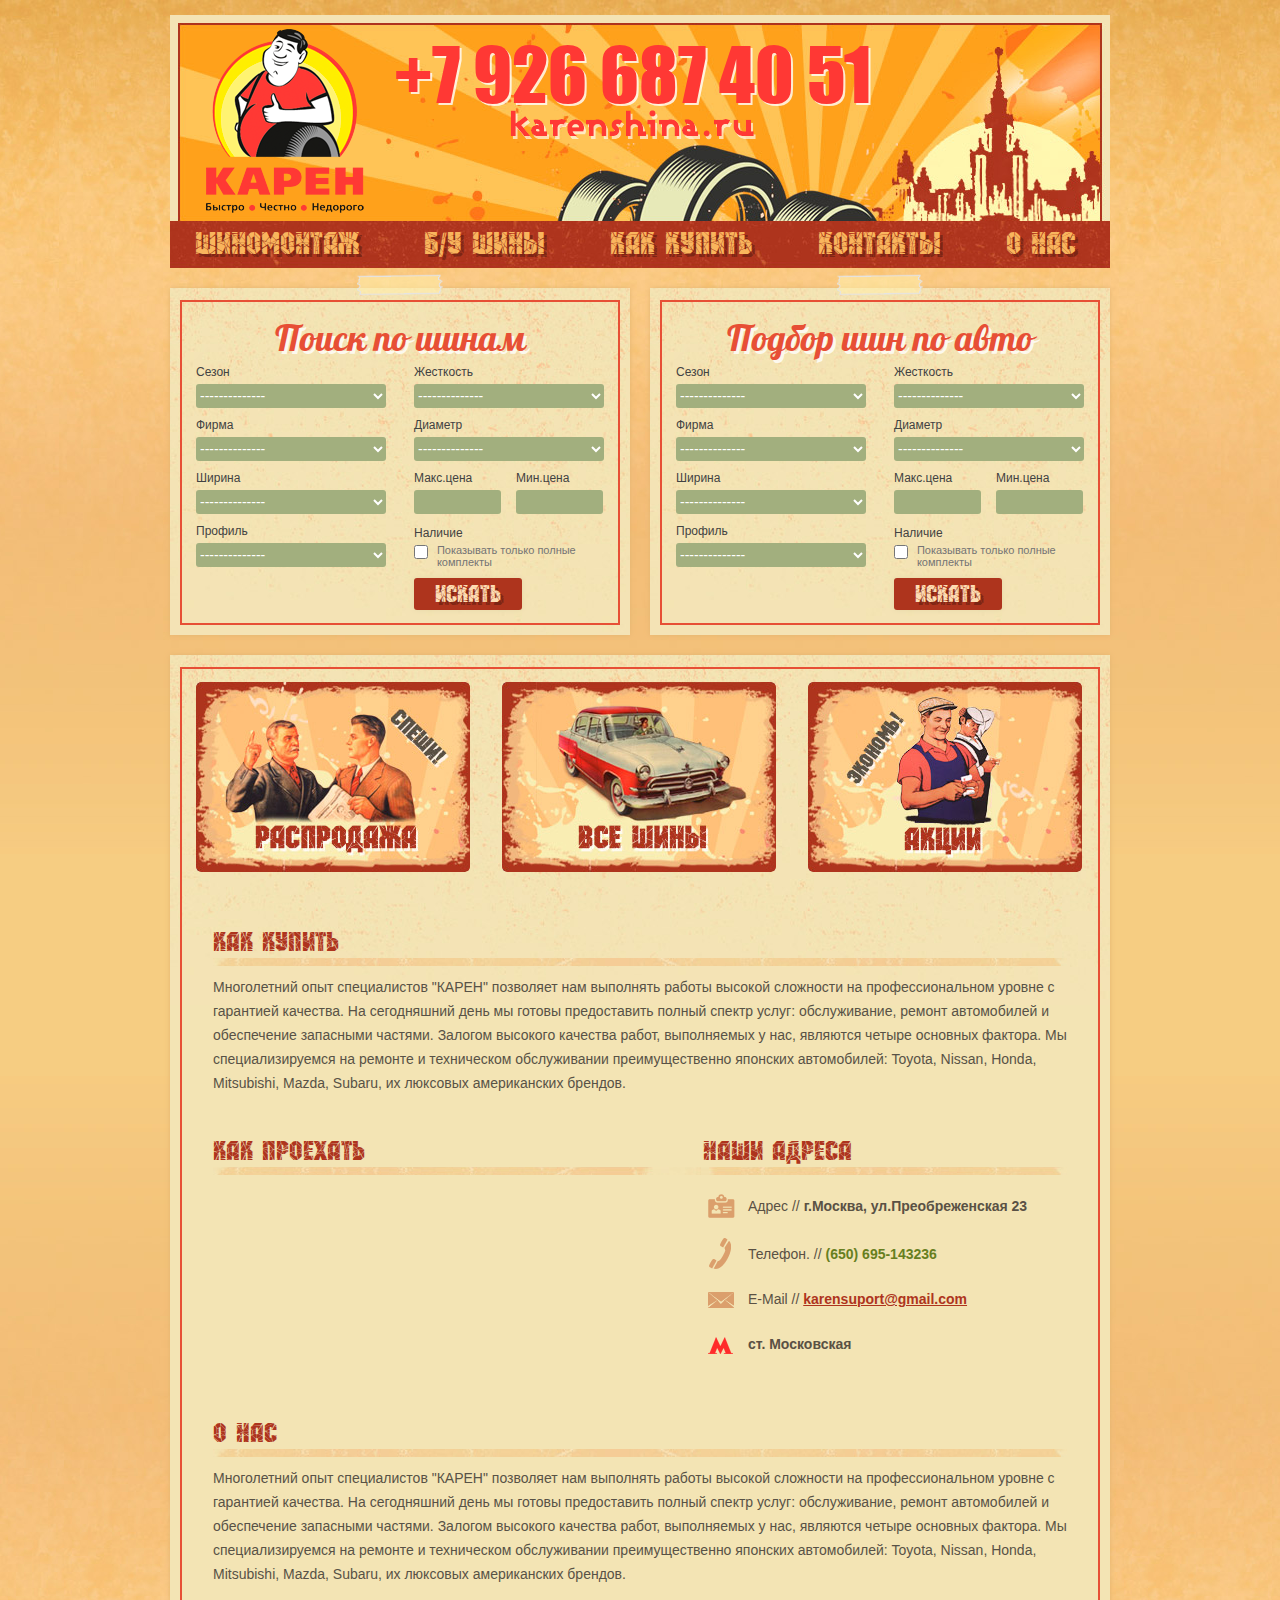
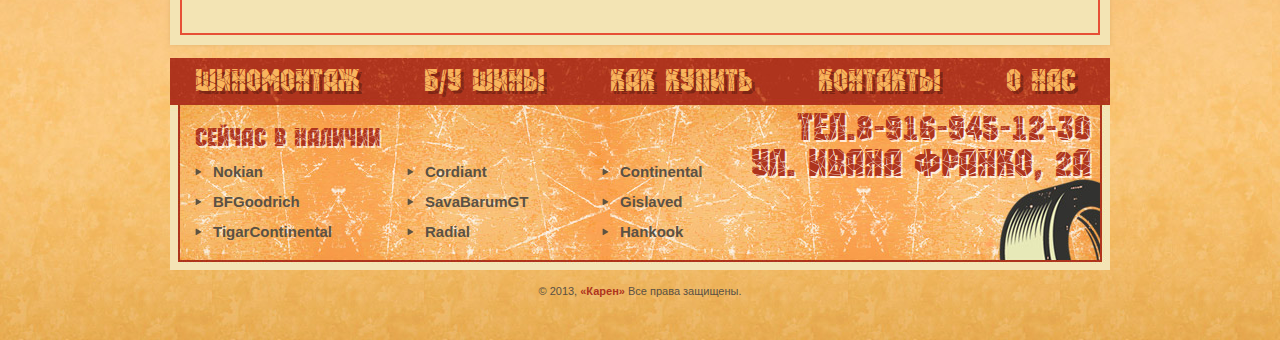
==== karen/index.html @ 3c18bbcd "http://key21.ru/karen/" ====
<!doctype html>
<html>
<head>
	<meta charset="utf-8">
	<title>Главная</title>
	<meta name="description" content="">
	<meta name="keywords" content="">
	<link rel="stylesheet" type="text/css" href="css/style.css">
	<!--[if lte IE 8]>
		<link rel="stylesheet" type="text/css" href="css/ie7-8.css">
	<![endif]-->
</head>
<body>
<div id="page">
	<div id="wrapper">
		<div id="header">
			<a href="/" id="logo" class="blocks"><img src="img/logo.png" width="158" height="184" alt=""></a><!--
		/--><div class="contacts blocks">
				<div class="phone">+7 926 687 40 51</div>
				<img src="img/site.png" width="246" height="30" alt="">
			</div>
		</div>
		<ul class="nav">
			<li><a href="#">шиномонтаж</a></li>
			<li><a href="#">б/у шины</a></li>
			<li><a href="#">как купить</a></li>
			<li><a href="#">контакты</a></li>
			<li class="end"><a href="#">о нас</a></li>
		</ul>
		<div id="top">
			<div class="container blocks">
				<div class="content">
					<div class="patch"></div>
					<div class="title2">Поиск по шинам</div>
					<form method="post" action="#" class="form">
						<div class="box-l">
							<label for="season1" class="blocks">Сезон</label><br>
							<select name="season" id="season1">
								<option value="0">--------------</option>
								<option value="1">Значение 1</option>
								<option value="2">Значение 2</option>
							</select><br>
							<label for="firm1" class="blocks">Фирма</label><br>
							<select name="firm" id="firm1">
								<option value="0">--------------</option>
								<option value="1">Фирма 1</option>
								<option value="2">Фирма 2</option>
							</select><br>
							<label for="width1" class="blocks">Ширина</label><br>
							<select name="width" id="width1">
								<option value="0">--------------</option>
								<option value="1">Ширина 1</option>
								<option value="2">Ширина 2</option>
							</select><br>
							<label for="profile1" class="blocks">Профиль</label><br>
							<select name="profile" id="profile1">
								<option value="0">--------------</option>
								<option value="1">Профиль 1</option>
								<option value="2">Профиль 2</option>
							</select>
						</div>
						<div class="box-r">
							<label for="stiffness1" class="blocks">Жесткость</label><br>
							<select name="stiffness" id="stiffness1">
								<option value="0">--------------</option>
								<option value="1">Жесткость 1</option>
								<option value="2">Жесткость 2</option>
							</select><br>
							<label for="dia1" class="blocks">Диаметр</label><br>
							<select name="dia" id="dia1">
								<option value="0">--------------</option>
								<option value="1">Диаметр 1</option>
								<option value="2">Диаметр 2</option>
							</select><br>
							<div class="blocks">
								<label for="max1" class="blocks">Макс.цена</label><br>
								<input type="text" name="max" id="max1" class="int">
							</div><!--
						/--><div class=" box2 blocks">
								<label for="min1" class="blocks">Мин.цена</label><br>
								<input type="text" name="min" id="min1" class="int">
							</div><br>
							<label for="presence1">Наличие</label><br>
							<input type="checkbox" name="presence" id="presence1" class="blocks">
							<label for="presence1" class="show blocks">Показывать только полные<br>комплекты</label><br>
							<button type="submit" name="search1" class="btn">Искать</button>
						</div>
						<div class="clearfix"></div>
					</form>
				</div>
			</div><!--
		/--><div class="container margin blocks">
				<div class="content">
					<div class="patch"></div>
					<div class="title2">Подбор шин по авто</div>
					<form method="post" action="#" class="form">
						<div class="box-l">
							<label for="season2" class="blocks">Сезон</label><br>
							<select name="season" id="season2">
								<option value="0">--------------</option>
								<option value="1">Значение 1</option>
								<option value="2">Значение 2</option>
							</select><br>
							<label for="firm2" class="blocks">Фирма</label><br>
							<select name="firm" id="firm2">
								<option value="0">--------------</option>
								<option value="1">Фирма 1</option>
								<option value="2">Фирма 2</option>
							</select><br>
							<label for="width2" class="blocks">Ширина</label><br>
							<select name="width" id="width2">
								<option value="0">--------------</option>
								<option value="1">Ширина 1</option>
								<option value="2">Ширина 2</option>
							</select><br>
							<label for="profile2" class="blocks">Профиль</label><br>
							<select name="profile" id="profile2">
								<option value="0">--------------</option>
								<option value="1">Профиль 1</option>
								<option value="2">Профиль 2</option>
							</select>
						</div>
						<div class="box-r">
							<label for="stiffness2" class="blocks">Жесткость</label><br>
							<select name="stiffness" id="stiffness2">
								<option value="0">--------------</option>
								<option value="1">Жесткость 1</option>
								<option value="2">Жесткость 2</option>
							</select><br>
							<label for="dia2" class="blocks">Диаметр</label><br>
							<select name="dia" id="dia2">
								<option value="0">--------------</option>
								<option value="1">Диаметр 1</option>
								<option value="2">Диаметр 2</option>
							</select><br>
							<div class="blocks">
								<label for="max2" class="blocks">Макс.цена</label><br>
								<input type="text" name="max" id="max2" class="int">
							</div><!--
						/--><div class=" box2 blocks">
								<label for="min2" class="blocks">Мин.цена</label><br>
								<input type="text" name="min" id="min2" class="int">
							</div><br>
							<label for="presence2">Наличие</label><br>
							<input type="checkbox" name="presence" id="presence2" class="blocks">
							<label for="presence2" class="show blocks">Показывать только полные<br>комплекты</label><br>
							<button type="submit" name="search2" class="btn">Искать</button>
						</div>
						<div class="clearfix"></div>
					</form>
				</div>
			</div>
		</div>
		<div class="container">
			<div class="content">
				<div class="banner">
					<img src="img/banner1.jpg" width="274" height="190" alt=""><!--
				/--><img src="img/banner2.jpg" width="274" height="190" alt="" class="center"><!--
				/--><img src="img/banner3.jpg" width="274" height="190" alt="">
				</div>
				<div class="block">
					<div class="title">Как купить</div>
					<div class="line"></div>
					<p>Многолетний опыт специалистов "КАРЕН" позволяет нам выполнять работы высокой сложности на профессиональном уровне с гарантией качества. На сегодняшний день мы готовы предоставить полный спектр услуг: обслуживание, ремонт автомобилей и обеспечение запасными частями. Залогом высокого качества работ, выполняемых у нас, являются четыре основных фактора. Мы специализируемся на ремонте и техническом обслуживании преимущественно японских автомобилей: Toyota, Nissan, Honda, Mitsubishi, Mazda, Subaru, их люксовых американских брендов.</p>
					<div class="contact">
						<div class="title contact-l">Как проехать</div>
						<div class="title contact-r">Наши адреса</div>
						<div class="clearfix"></div>
						<div class="line"></div>
						<div class="contact-l">
							<script type="text/javascript" charset="utf-8" src="//api-maps.yandex.ru/services/constructor/1.0/js/?sid=GEaFeOgXc4QOn-3sAXlpBhs39tYpr8xg&width=447&height=356"></script>
						</div>
						<div class="contact-r">
							<div class="address">Адрес // <span>г.Москва, ул.Преобреженская 23</span></div>
							<div class="phone">Телефон. // <span>(650) 695-143236</span></div>
							<div class="email">E-Mail // <a href="mailto:karensuport@gmail.com">karensuport@gmail.com</a></div>
							<div class="metro"><span>ст. Московская</span></div>
						</div>
						<div class="clearfix"></div>
					</div>
					<div class="title">О нас</div>
					<div class="line"></div>
					<p>Многолетний опыт специалистов "КАРЕН" позволяет нам выполнять работы высокой сложности на профессиональном уровне с гарантией качества. На сегодняшний день мы готовы предоставить полный спектр услуг: обслуживание, ремонт автомобилей и обеспечение запасными частями. Залогом высокого качества работ, выполняемых у нас, являются четыре основных фактора. Мы специализируемся на ремонте и техническом обслуживании преимущественно японских автомобилей: Toyota, Nissan, Honda, Mitsubishi, Mazda, Subaru, их люксовых американских брендов.</p>
				</div>
			</div>
		</div>
		<div id="footer">
			<ul class="nav">
				<li><a href="#">шиномонтаж</a></li>
				<li><a href="#">б/у шины</a></li>
				<li><a href="#">как купить</a></li>
				<li><a href="#">контакты</a></li>
				<li class="end"><a href="#">о нас</a></li>
			</ul>
			<div class="bottom">
				<div class="left">
					<div class="title">Сейчас в наличии</div>
					<ul class="box1 blocks">
						<li><a href="#">Nokian</a></li>
						<li><a href="#">BFGoodrich</a></li>
						<li><a href="#">TigarContinental</a></li>
					</ul><!--
				/--><ul class="box2 blocks">
						<li><a href="#">Cordiant</a></li>
						<li><a href="#">SavaBarumGT</a></li>
						<li><a href="#">Radial</a></li>
					</ul><!--
				/--><ul class="blocks">
						<li><a href="#">Continental</a></li>
						<li><a href="#">Gislaved</a></li>
						<li><a href="#">Hankook</a></li>
					</ul>
				</div>
				<div class="right">тел.8-916-945-12-30<br>ул. Ивана Франко, 2а</div>
				<div class="clearfix"></div>
			</div>
			<div class="copyright">© 2013, <a href="#">«Карен»</a> Все права защищены.</div>
		</div>
	</div>
	<div id="footer-bg"></div>
</div>
<!--[if lte IE 8]>
	<script type="text/javascript" src="js/jquery-1.10.1.min.js"></script>
	<script type="text/javascript" src="js/PIE.js"></script>
	<script type="text/javascript" src="js/settingIE.js"></script>
<![endif]-->
</body>
</html>
---- karen/css/style.css ----
@font-face {
	font-family: 'impactregular';
	src: url('fonts/impact-webfont.eot');
	src: url('fonts/impact-webfont.eot?#iefix') format('embedded-opentype'),
		 url('fonts/impact-webfont.woff') format('woff'),
		 url('fonts/impact-webfont.ttf') format('truetype'),
		 url('fonts/impact-webfont.svg#impactregular') format('svg');
	font-weight: normal;
	font-style: normal;
}

@font-face {
	font-family: 'a_machinaortoshtregular';
	src: url('fonts/a_machinaortosht_regular-webfont.eot');
	src: url('fonts/a_machinaortosht_regular-webfont.eot?#iefix') format('embedded-opentype'),
		 url('fonts/a_machinaortosht_regular-webfont.woff') format('woff'),
		 url('fonts/a_machinaortosht_regular-webfont.ttf') format('truetype'),
		 url('fonts/a_machinaortosht_regular-webfont.svg#a_machinaortoshtregular') format('svg');
	font-weight: normal;
	font-style: normal;
}

@font-face {
	font-family: 'lobster';
	src: url('fonts/lobster-webfont.eot');
	src: url('fonts/lobster-webfont.eot?#iefix') format('embedded-opentype'),
		 url('fonts/lobster-webfont.woff') format('woff'),
		 url('fonts/lobster-webfont.ttf') format('truetype'),
		 url('fonts/lobster-webfont.svg#lobster') format('svg');
	font-weight: normal;
	font-style: normal;
}

/*CSS Base
=======================================*/
* { padding: 0; margin: 0; }
html, body, #page { height: 100%; }
html, body, div, span, h1, h2, h3, h4, h5, h6, p, a, img, ol, ul, li, form, label, select, table, tr, td {
	margin: 0;
	padding: 0;
	border: 0;
	font-size: 100%;
	vertical-align: baseline;
}
body { font: 14px Tahoma, Arial, Verdana, sans-serif; background: #F6CD82; color: #585246; }

ol, ul { list-style: none; }
table { border-collapse: collapse; border-spacing: 0; }

h1, h2, h3, h4, h5, h6 { font-weight: normal; }
h1 { font-size: 26px; margin-bottom: 15px; }
h2 { font-size: 22px; margin-bottom: 10px; }
h3 { font-size: 18px; margin-bottom: 10px; }

p { margin: 0 0 20px 0; line-height: 24px; }
a { color: blue; outline: none; text-decoration: underline; }
a:hover { text-decoration: none; }
img { border: none; outline: 0; }
label { cursor: pointer; }

button, input[type="submit"], input[type="reset"], input[type="button"] {
	line-height: normal;
	border: 0;
	outline: 0;
	cursor: pointer;
}

input[type="text"], input[type="email"], input[type="password"], textarea { outline: 0; background: #fff; color: #000; }
textarea { overflow: auto; }
input[type="checkbox"] { width: 14px; height: 14px; margin-top: 5px; }

.blocks { display: inline-block; display: -moz-inline-block; vertical-align: top; }
.clearfix {	clear: both; font-size: 0px; }

/*CSS Main
=======================================*/
#page { min-width: 960px; height: auto !important; min-height: 100%; background: url(img/top-bg.jpg) 50% 0 repeat-x; position: relative; }
#wrapper { width: 940px; padding: 15px 0 295px 0;  margin: 0 auto;  }

#header { height: 206px; background: url(img/sprite.jpg) 0 0 no-repeat; }
#header #logo { margin: 14px 30px 0 36px; }
#header .contacts { margin-top: 23px; text-align: center; }
#header .contacts .phone {
	font: 72px/72px 'impactregular';
	color: #FF3834;
	text-shadow: 2px 2px 0 rgba(255,255,255,0.8);
	-moz-text-shadow: 2px 2px 0 rgba(255,255,255,0.8);
	-webkit-text-shadow: 2px 2px 0 rgba(255,255,255,0.8);
}
.nav { height: 47px; background: url(img/sprite.jpg) 0 -208px no-repeat; }
.nav li { float: left; margin: 0 40px 0 25px; }
.nav li.end { margin-right: 0; }
.nav li a {
	font: 29px/47px 'a_machinaortoshtregular';
	text-decoration: none;
	color: #f9b55d;
	text-shadow: 3px 3px 0 rgba(0,0,0,0.3);
	-moz-text-shadow: 3px 3px 0 rgba(0,0,0,0.3);
	-webkit-text-shadow: 3px 3px 0 rgba(0,0,0,0.3);
}
#top { padding: 20px 0; }
#top .container { width: 440px;  }
#top .margin { margin-left: 20px; }
.patch { width: 86px; height: 22px; margin-left: -43px; background: url(img/patch.png) no-repeat; position: absolute; top: -28px; left: 50%; }
.title2 {
	padding: 5px 0 9px 0;
	font: 36px/36px 'lobster';
	text-align: center;
	color: #E74F35;
	text-shadow: 3px 3px 0 rgba(255,255,255,0.8);
	-moz-text-shadow: 3px 3px 0 rgba(255,255,255,0.8);
	-webkit-text-shadow: 3px 3px 0 rgba(255,255,255,0.8);
}
#top .box-l { width: 190px; float: left; }
#top .box-r { width: 190px; float: right; }
.form label { margin-bottom: 5px; font-size: 12px; color: #424242; }
.form select { width: 190px; height: 24px; margin-bottom: 10px; background: #A2AF7E; color: #fff; border-radius: 3px; -moz-border-radius: 3px; -webkit-border-radius: 3px; }
.form select option { background: #fff; color: #000; }
.int {
	width: 174px;
	height: 16px;
	padding: 4px 8px;
	border: 0;
	margin-bottom: 10px;
	background: #A2AF7E !important;
	font: 14px/16px Tahoma, Arial, sans-serif;
	border-radius: 3px;
	-moz-border-radius: 3px;
	-webkit-border-radius: 3px;
	position: relative;
}
.form .int { width: 71px; }
.form .box2 { margin-left: 15px; }
.form .show { margin: 4px 0 10px 5px; font-size: 11px; color: #747474; }
.btn {
	width: 108px;
	height: 32px;
	background: #AE341D;
	font: 22px 'a_machinaortoshtregular';
	color: #feddb3;
	border-radius: 3px;
	-moz-border-radius: 3px;
	-webkit-border-radius: 3px;
	box-shadow: 0 0 5px #E5D7A9;
	-moz-box-shadow: 0 0 5px #E5D7A9;
	-webkit-box-shadow: 0 0 5px #E5D7A9;
	text-shadow: 3px 3px 0 rgba(0,0,0,0.3);
	-moz-text-shadow: 3px 3px 0 rgba(0,0,0,0.3);
	-webkit-text-shadow: 3px 3px 0 rgba(0,0,0,0.3);
	position: relative;
}

.container {
	padding: 12px 10px 10px 10px;
	background: #F3E4B4 url(img/content.jpg) repeat-x;
	box-shadow: 0 0 5px #E4B570;
	-moz-box-shadow: 0 0 5px #E4B570;
	-webkit-box-shadow: 0 0 5px #E4B570;
	position: relative;
}
.content { padding: 13px 14px; border: 2px solid #E74F35; position: relative; }
.content .banner { padding-bottom: 52px; }
.content .banner img { border-radius: 5px; -moz-border-radius: 5px; -webkit-border-radius: 5px; position: relative; }
.content .banner .center { margin: 0 32px; }
.block { padding: 0 17px 14px 17px; }
.title { margin-bottom: 0px; font: 26px 'a_machinaortoshtregular'; color: #AE341D; }
.line { margin-bottom: 9px; height: 8px; background: url(img/line.jpg) no-repeat; }

	.contact { padding: 21px 0 51px 0; }
		.contact-l { width: 447px; float: left; }
		.contact-r { margin-left: 490px; }
		.contact-r > div { padding-left: 45px; background: url(img/sprite-mini.png) no-repeat; font: 14px/45px Tahoma, Arial, sans-serif; color: #5A5144; }
		.contact-r > div span { font-weight: bold; }
		.contact-r > div a { font-weight: bold; color: #AE341D; }
		.contact-r .address { background-position: 5px 10px; }
		.contact-r .phone { background-position: 6px -44px; margin-top: 3px; }
		.contact-r .phone span { color: #677F1F; }
		.contact-r .email { background-position: 5px -85px; }
		.contact-r .metro { background-position: 5px -135px; }
	.contact .line { background-position: 0 -10px; }

#footer-bg { width: 100%; height: 864px; background: url(img/bottom-bg.jpg) repeat-x; position: absolute; bottom: 0; left: 0; z-index: -1; }
#footer { width: 940px; position: absolute; bottom: 0; }
	.bottom { height: 165px; background: url(img/sprite.jpg) 0 -257px; }
	.bottom .left { float: left; width: 540px; padding: 19px 0 0 25px; }
	.bottom .left .title {
		margin-bottom: 4px;
		font-size: 24px;
		text-shadow: 2px 2px 0 rgba(255,255,255,0.7);
		-moz-text-shadow: 2px 2px 0 rgba(255,255,255,0.7);
		-webkit-text-shadow: 2px 2px 0 rgba(255,255,255,0.7);
	}
	.bottom ul li { padding-left: 18px; background: url(img/arrow.png) 0 50% no-repeat; }
	.bottom ul li a { font: bold 15px/30px Tahoma, Arial, sans-serif; text-decoration: none; color: #5A5144; }
	.bottom ul li a:hover { text-decoration: underline; }
	.bottom .box1 { width: 212px; }
	.bottom .box2 { width: 195px; }
	.bottom .right {
		padding: 5px 19px 0 0;
		margin-left: 540px;
		font: 36px/36px 'a_machinaortoshtregular';
		text-align: right;
		color: #AE341D;
		text-shadow: 2px 2px 0 rgba(255,255,255,0.8);
		-moz-text-shadow: 2px 2px 0 rgba(255,255,255,0.8);
		-webkit-text-shadow: 2px 2px 0 rgba(255,255,255,0.8);
	}

#footer .copyright { min-height: 55px; padding-top: 15px; font-size: 11px; text-align: center; color: #5A5144; }
#footer .copyright a { font-weight: bold; text-decoration: none; color: #AE341D; }
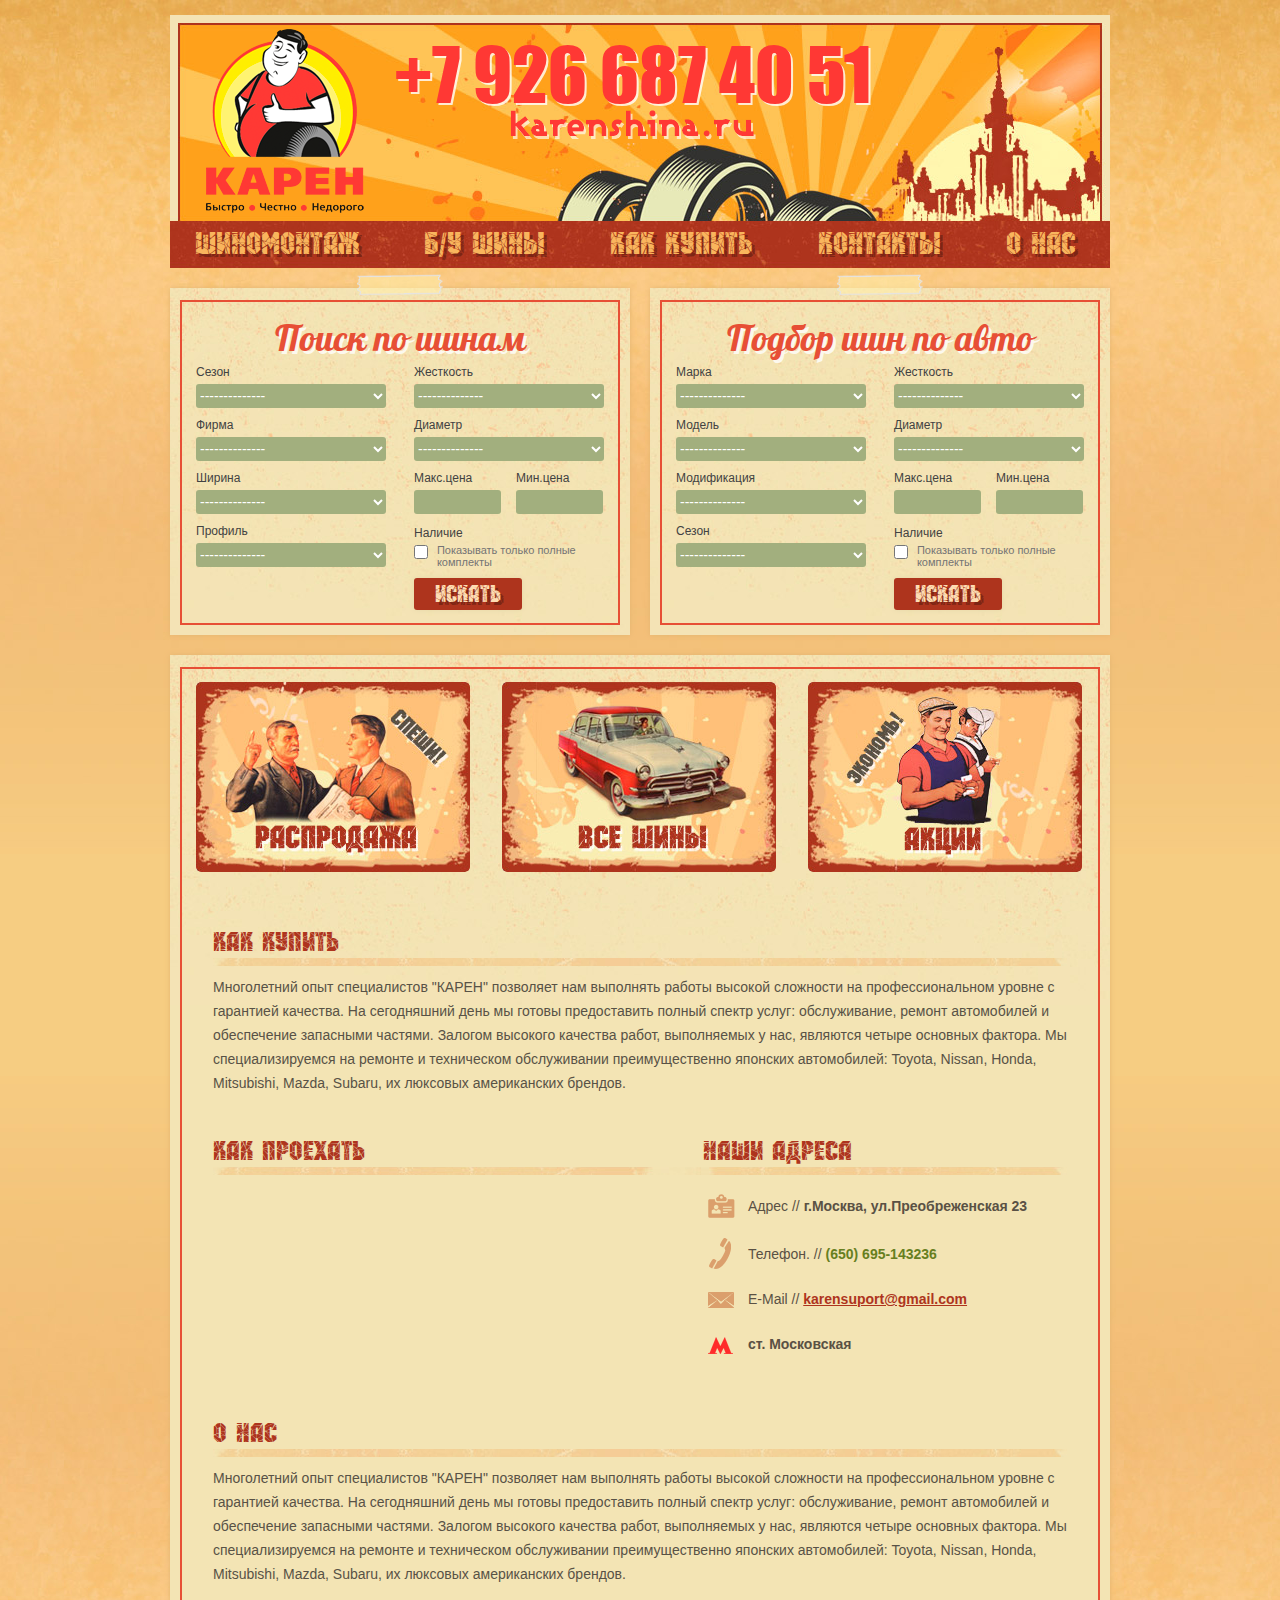
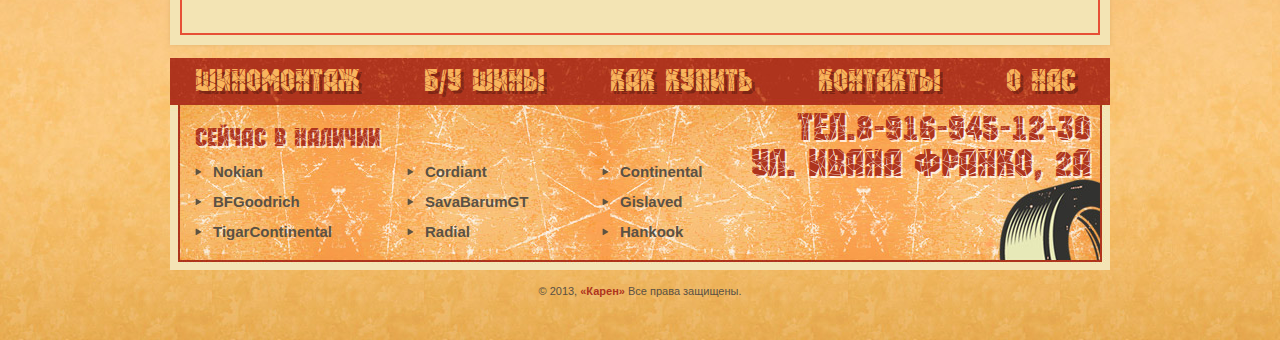
==== commit 083615b2: "Создана таблица вывода по первой форме" ====
--- a/karen/index.html
+++ b/karen/index.html
@@ -7,6 +7,8 @@
 	<meta name="description" content="">
 	<meta name="keywords" content="">
 	<link rel="stylesheet" type="text/css" href="css/style.css">
+    <script type="text/javascript" charset="utf-8" src="http://yandex.st/jquery/2.0.3/jquery.min.js"></script>
+    <script type="text/javascript" charset="utf-8" src="js.js"></script>
 	<!--[if lte IE 8]>
 		<link rel="stylesheet" type="text/css" href="css/ie7-8.css">
 	<![endif]-->
@@ -33,42 +35,42 @@
 				<div class="content">
 					<div class="patch"></div>
 					<div class="title2">Поиск по шинам</div>
-					<form method="post" action="#" class="form">
+					<form class="form">
 						<div class="box-l">
-							<label for="season1" class="blocks">Сезон</label><br>
-							<select name="season" id="season1">
+							<label for="season" class="blocks">Сезон</label><br>
+							<select name="season" id="season">
 								<option value="0">--------------</option>
 								<option value="1">Значение 1</option>
 								<option value="2">Значение 2</option>
 							</select><br>
-							<label for="firm1" class="blocks">Фирма</label><br>
-							<select name="firm" id="firm1">
+							<label for="firm" class="blocks">Фирма</label><br>
+							<select name="firm" id="firm">
 								<option value="0">--------------</option>
 								<option value="1">Фирма 1</option>
 								<option value="2">Фирма 2</option>
 							</select><br>
-							<label for="width1" class="blocks">Ширина</label><br>
-							<select name="width" id="width1">
+							<label for="width" class="blocks">Ширина</label><br>
+							<select name="width" id="width">
 								<option value="0">--------------</option>
 								<option value="1">Ширина 1</option>
 								<option value="2">Ширина 2</option>
 							</select><br>
-							<label for="profile1" class="blocks">Профиль</label><br>
-							<select name="profile" id="profile1">
+							<label for="profile" class="blocks">Профиль</label><br>
+							<select name="profile" id="profile">
 								<option value="0">--------------</option>
 								<option value="1">Профиль 1</option>
 								<option value="2">Профиль 2</option>
 							</select>
 						</div>
 						<div class="box-r">
-							<label for="stiffness1" class="blocks">Жесткость</label><br>
-							<select name="stiffness" id="stiffness1">
+							<label for="stiffness" class="blocks">Жесткость</label><br>
+							<select name="stiffness" id="stiffness">
 								<option value="0">--------------</option>
 								<option value="1">Жесткость 1</option>
 								<option value="2">Жесткость 2</option>
 							</select><br>
-							<label for="dia1" class="blocks">Диаметр</label><br>
-							<select name="dia" id="dia1">
+							<label for="dia" class="blocks">Диаметр</label><br>
+							<select name="dia" id="dia">
 								<option value="0">--------------</option>
 								<option value="1">Диаметр 1</option>
 								<option value="2">Диаметр 2</option>
@@ -84,7 +86,7 @@
 							<label for="presence1">Наличие</label><br>
 							<input type="checkbox" name="presence" id="presence1" class="blocks">
 							<label for="presence1" class="show blocks">Показывать только полные<br>комплекты</label><br>
-							<button type="submit" name="search1" class="btn">Искать</button>
+							<button type="button" name="search1" id="searchTire" class="btn">Искать</button>
 						</div>
 						<div class="clearfix"></div>
 					</form>
@@ -96,30 +98,30 @@
 					<div class="title2">Подбор шин по авто</div>
 					<form method="post" action="#" class="form">
 						<div class="box-l">
-							<label for="season2" class="blocks">Сезон</label><br>
-							<select name="season" id="season2">
-								<option value="0">--------------</option>
-								<option value="1">Значение 1</option>
-								<option value="2">Значение 2</option>
-							</select><br>
-							<label for="firm2" class="blocks">Фирма</label><br>
+							<label for="firm2" class="blocks">Марка</label><br>
 							<select name="firm" id="firm2">
 								<option value="0">--------------</option>
 								<option value="1">Фирма 1</option>
 								<option value="2">Фирма 2</option>
 							</select><br>
-							<label for="width2" class="blocks">Ширина</label><br>
+							<label for="width2" class="blocks">Модель</label><br>
 							<select name="width" id="width2">
 								<option value="0">--------------</option>
 								<option value="1">Ширина 1</option>
 								<option value="2">Ширина 2</option>
 							</select><br>
-							<label for="profile2" class="blocks">Профиль</label><br>
+							<label for="profile2" class="blocks">Модификация</label><br>
 							<select name="profile" id="profile2">
 								<option value="0">--------------</option>
 								<option value="1">Профиль 1</option>
 								<option value="2">Профиль 2</option>
 							</select>
+                            <label for="season2" class="blocks">Сезон</label><br>
+							<select name="season" id="season2">
+								<option value="0">--------------</option>
+								<option value="1">Значение 1</option>
+								<option value="2">Значение 2</option>
+							</select><br>
 						</div>
 						<div class="box-r">
 							<label for="stiffness2" class="blocks">Жесткость</label><br>
@@ -153,6 +155,7 @@
 			</div>
 		</div>
 		<div class="container">
+            <div id="searchResult"></div>
 			<div class="content">
 				<div class="banner">
 					<img src="img/banner1.jpg" width="274" height="190" alt=""><!--
--- a/karen/css/style.css
+++ b/karen/css/style.css
@@ -207,4 +207,8 @@
 	}
 
 #footer .copyright { min-height: 55px; padding-top: 15px; font-size: 11px; text-align: center; color: #5A5144; }
-#footer .copyright a { font-weight: bold; text-decoration: none; color: #AE341D; }+#footer .copyright a { font-weight: bold; text-decoration: none; color: #AE341D; }
+
+.searchTire {
+    width: 920px;
+}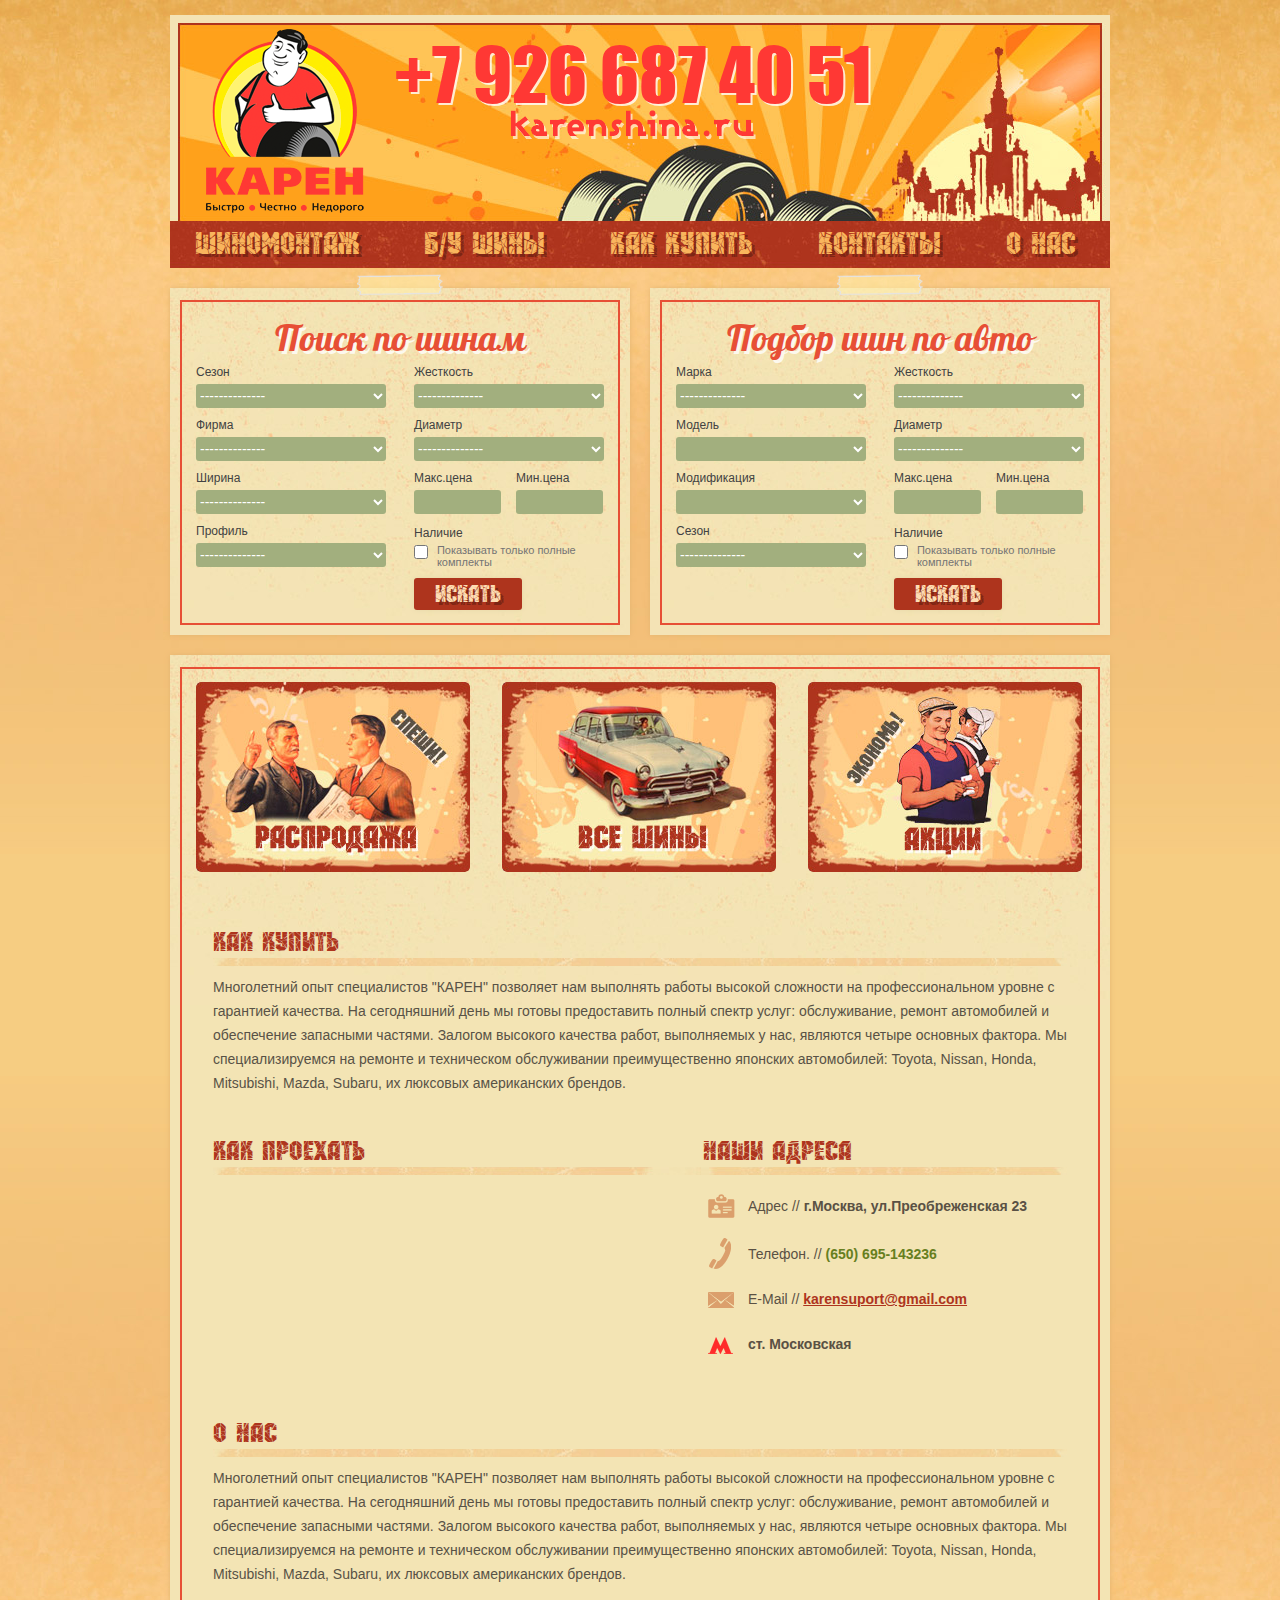
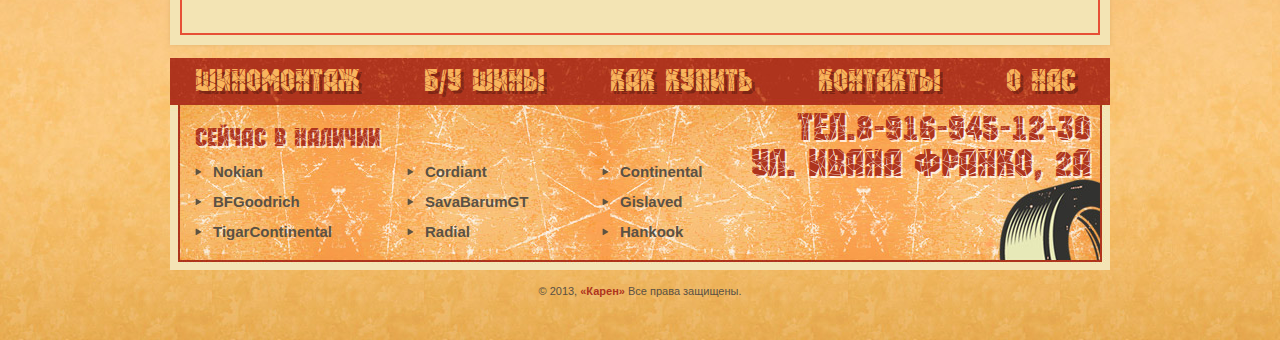
==== commit 6fb2cb09: "Обе формы поиска работают" ====
--- a/karen/index.html
+++ b/karen/index.html
@@ -96,7 +96,7 @@
 				<div class="content">
 					<div class="patch"></div>
 					<div class="title2">Подбор шин по авто</div>
-					<form method="post" action="#" class="form">
+					<form class="form">
 						<div class="box-l">
 							<label for="firm2" class="blocks">Марка</label><br>
 							<select name="firm" id="firm2">
@@ -104,23 +104,15 @@
 								<option value="1">Фирма 1</option>
 								<option value="2">Фирма 2</option>
 							</select><br>
-							<label for="width2" class="blocks">Модель</label><br>
-							<select name="width" id="width2">
-								<option value="0">--------------</option>
-								<option value="1">Ширина 1</option>
-								<option value="2">Ширина 2</option>
-							</select><br>
-							<label for="profile2" class="blocks">Модификация</label><br>
-							<select name="profile" id="profile2">
-								<option value="0">--------------</option>
-								<option value="1">Профиль 1</option>
-								<option value="2">Профиль 2</option>
+							<label for="model" class="blocks">Модель</label><br>
+							<select name="model" id="model">
+							</select><br>
+							<label for="modification" class="blocks">Модификация</label><br>
+							<select name="modification" id="modification">
 							</select>
                             <label for="season2" class="blocks">Сезон</label><br>
 							<select name="season" id="season2">
 								<option value="0">--------------</option>
-								<option value="1">Значение 1</option>
-								<option value="2">Значение 2</option>
 							</select><br>
 						</div>
 						<div class="box-r">
@@ -147,7 +139,7 @@
 							<label for="presence2">Наличие</label><br>
 							<input type="checkbox" name="presence" id="presence2" class="blocks">
 							<label for="presence2" class="show blocks">Показывать только полные<br>комплекты</label><br>
-							<button type="submit" name="search2" class="btn">Искать</button>
+							<button type="button" name="search2" id="searchAuto" class="btn">Искать</button>
 						</div>
 						<div class="clearfix"></div>
 					</form>
